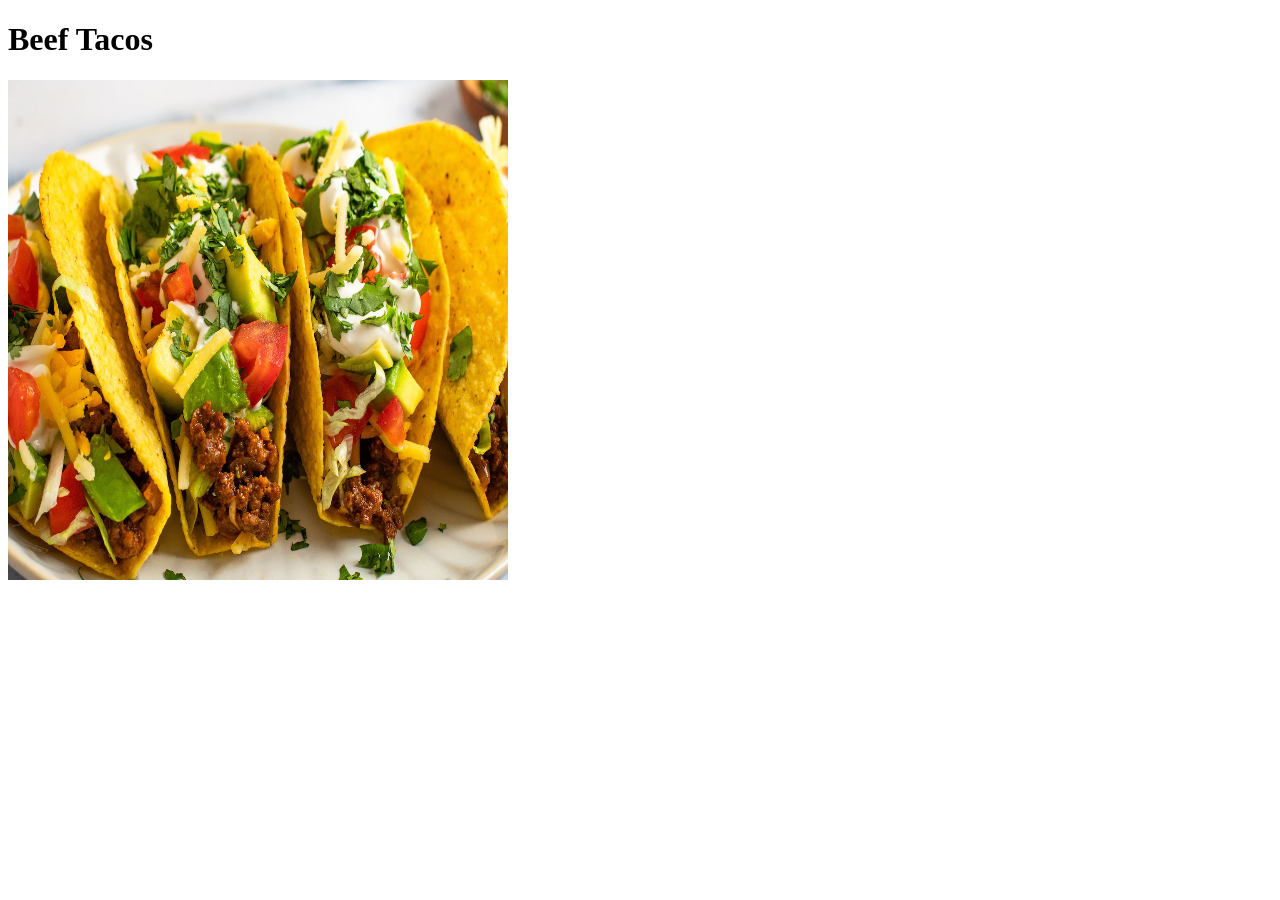
==== recipes/Beef-Tacos.html @ 09e5d190 "Build: Build  index and recipes files with image Now the index ready and linked with the recipes fil" ====
<!DOCTYPE html>
<html lang="en">
<head>
    <meta charset="UTF-8">
    <meta name="viewport" content="width=device-width, initial-scale=1.0">
    <title>Beef Tacos</title>
</head>
<body>
    <h1>Beef Tacos</h1>
    <img src="../images/Beef-Tacos.jpg" alt="Beef Tacos" width="500" height="500">

</body>
</html>
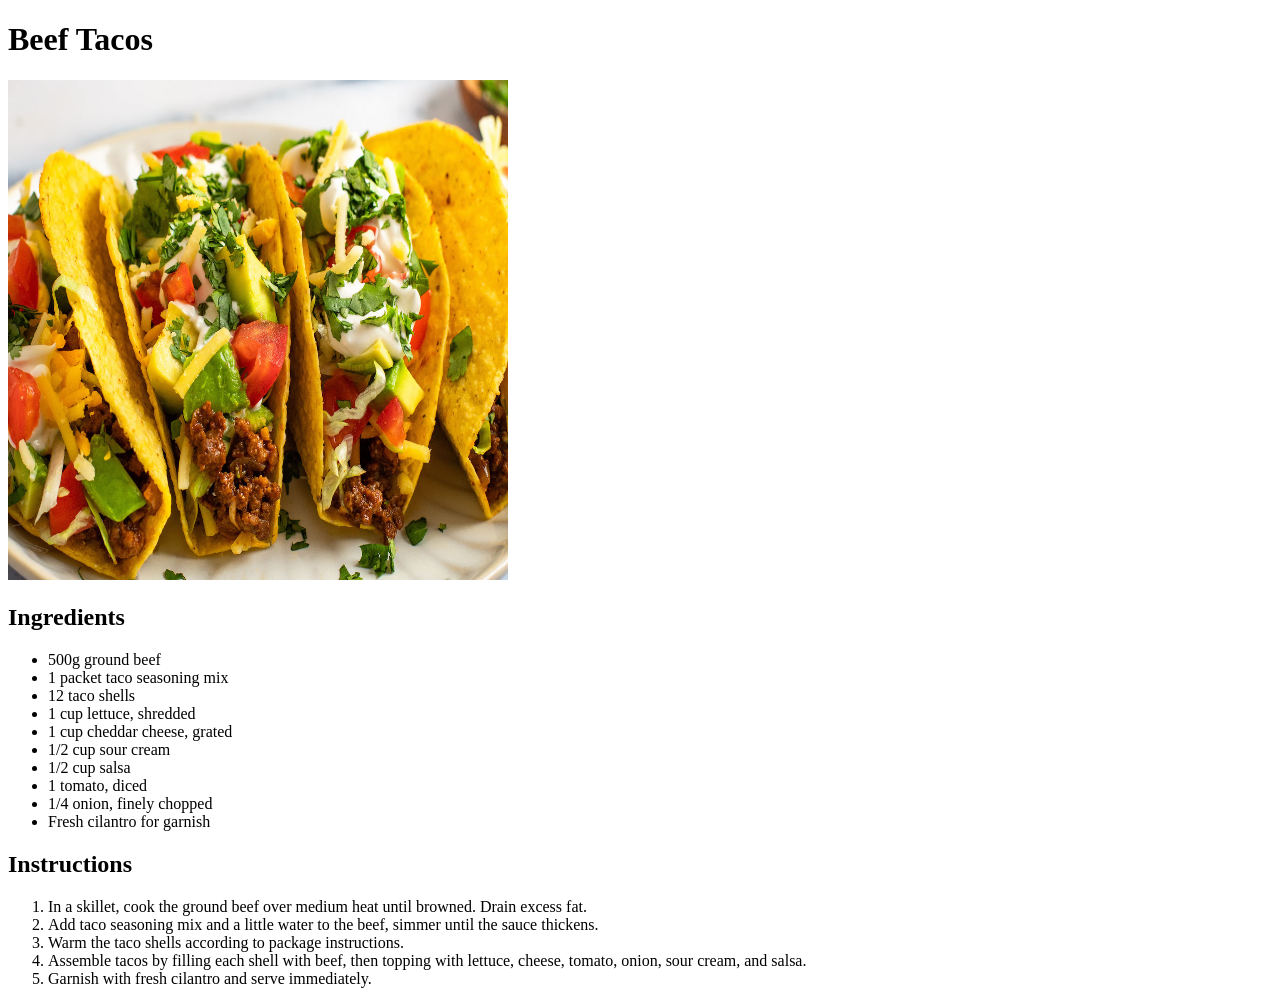
==== commit 8766e56b: "feat: add the details of Beef Tacos recipe" ====
--- a/recipes/Beef-Tacos.html
+++ b/recipes/Beef-Tacos.html
@@ -8,6 +8,26 @@
 <body>
     <h1>Beef Tacos</h1>
     <img src="../images/Beef-Tacos.jpg" alt="Beef Tacos" width="500" height="500">
-
+    <h2>Ingredients</h2>
+    <ul>
+        <li>500g ground beef</li>
+        <li>1 packet taco seasoning mix</li>
+        <li>12 taco shells</li>
+        <li>1 cup lettuce, shredded</li>
+        <li>1 cup cheddar cheese, grated</li>
+        <li>1/2 cup sour cream</li>
+        <li>1/2 cup salsa</li>
+        <li>1 tomato, diced</li>
+        <li>1/4 onion, finely chopped</li>
+        <li>Fresh cilantro for garnish</li>
+    </ul>
+    <h2>Instructions</h2>
+    <ol>
+        <li>In a skillet, cook the ground beef over medium heat until browned. Drain excess fat.</li>
+        <li>Add taco seasoning mix and a little water to the beef, simmer until the sauce thickens.</li>
+        <li>Warm the taco shells according to package instructions.</li>
+        <li>Assemble tacos by filling each shell with beef, then topping with lettuce, cheese, tomato, onion, sour cream, and salsa.</li>
+        <li>Garnish with fresh cilantro and serve immediately.</li>
+    </ol>
 </body>
 </html>
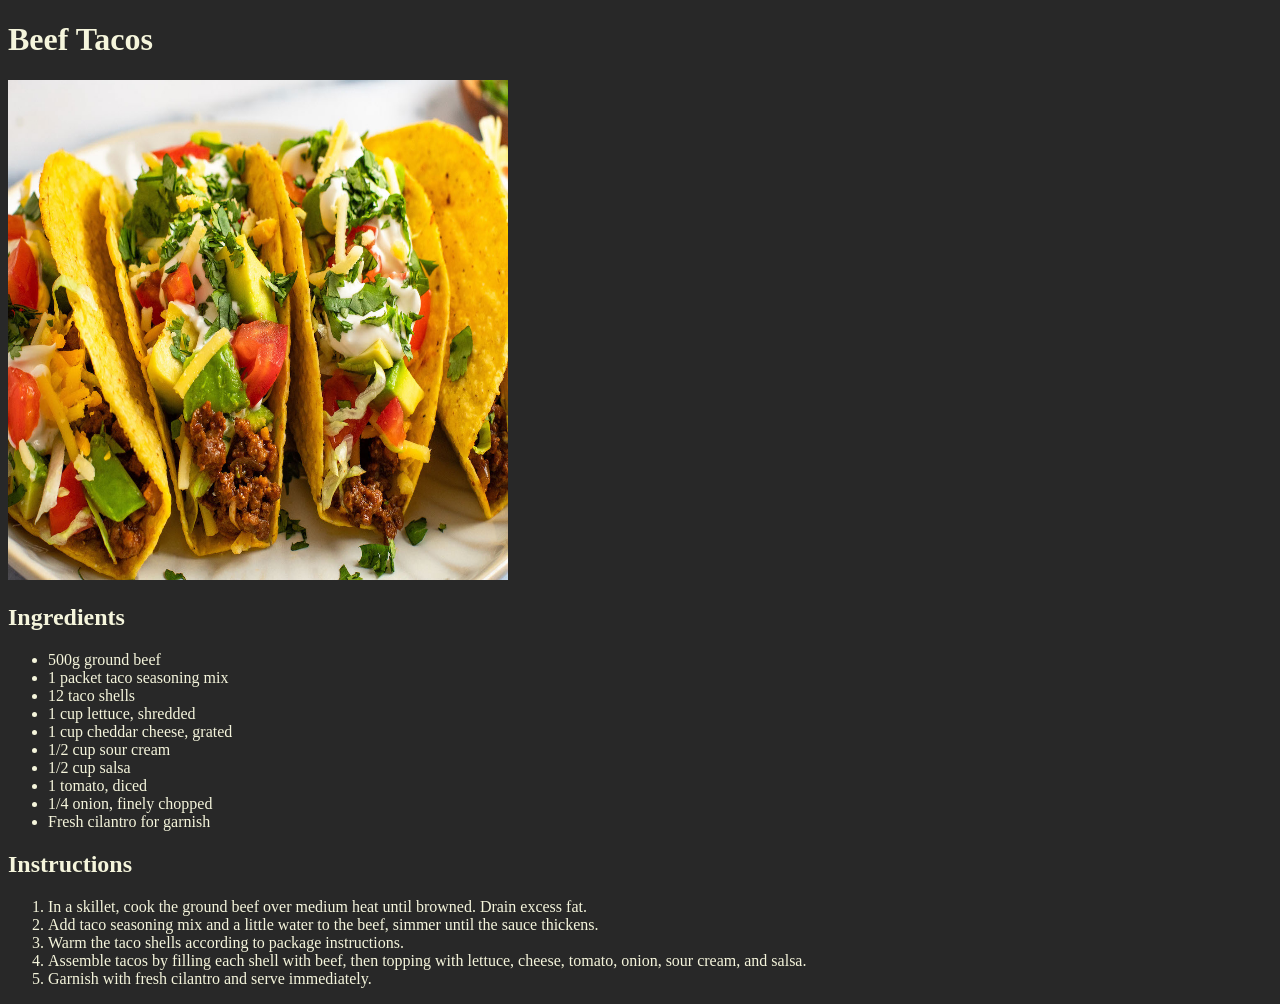
==== commit ea26c0a0: "Create : Style sheet Created style sheet and linked to every html file" ====
--- a/recipes/Beef-Tacos.html
+++ b/recipes/Beef-Tacos.html
@@ -3,6 +3,7 @@
 <head>
     <meta charset="UTF-8">
     <meta name="viewport" content="width=device-width, initial-scale=1.0">
+    <link rel="stylesheet" href="../style.css">
     <title>Beef Tacos</title>
 </head>
 <body>
--- a/style.css
+++ b/style.css
@@ -0,0 +1,15 @@
+body{
+    font-family: Garamond, serif;;
+    background-color: rgb(40, 40, 40);
+    color: beige;
+}
+li.homeItem{
+    font-size: 20px;
+    font-weight: 800;
+    
+}
+
+a {
+    color: beige;
+    text-decoration: dashed;
+}
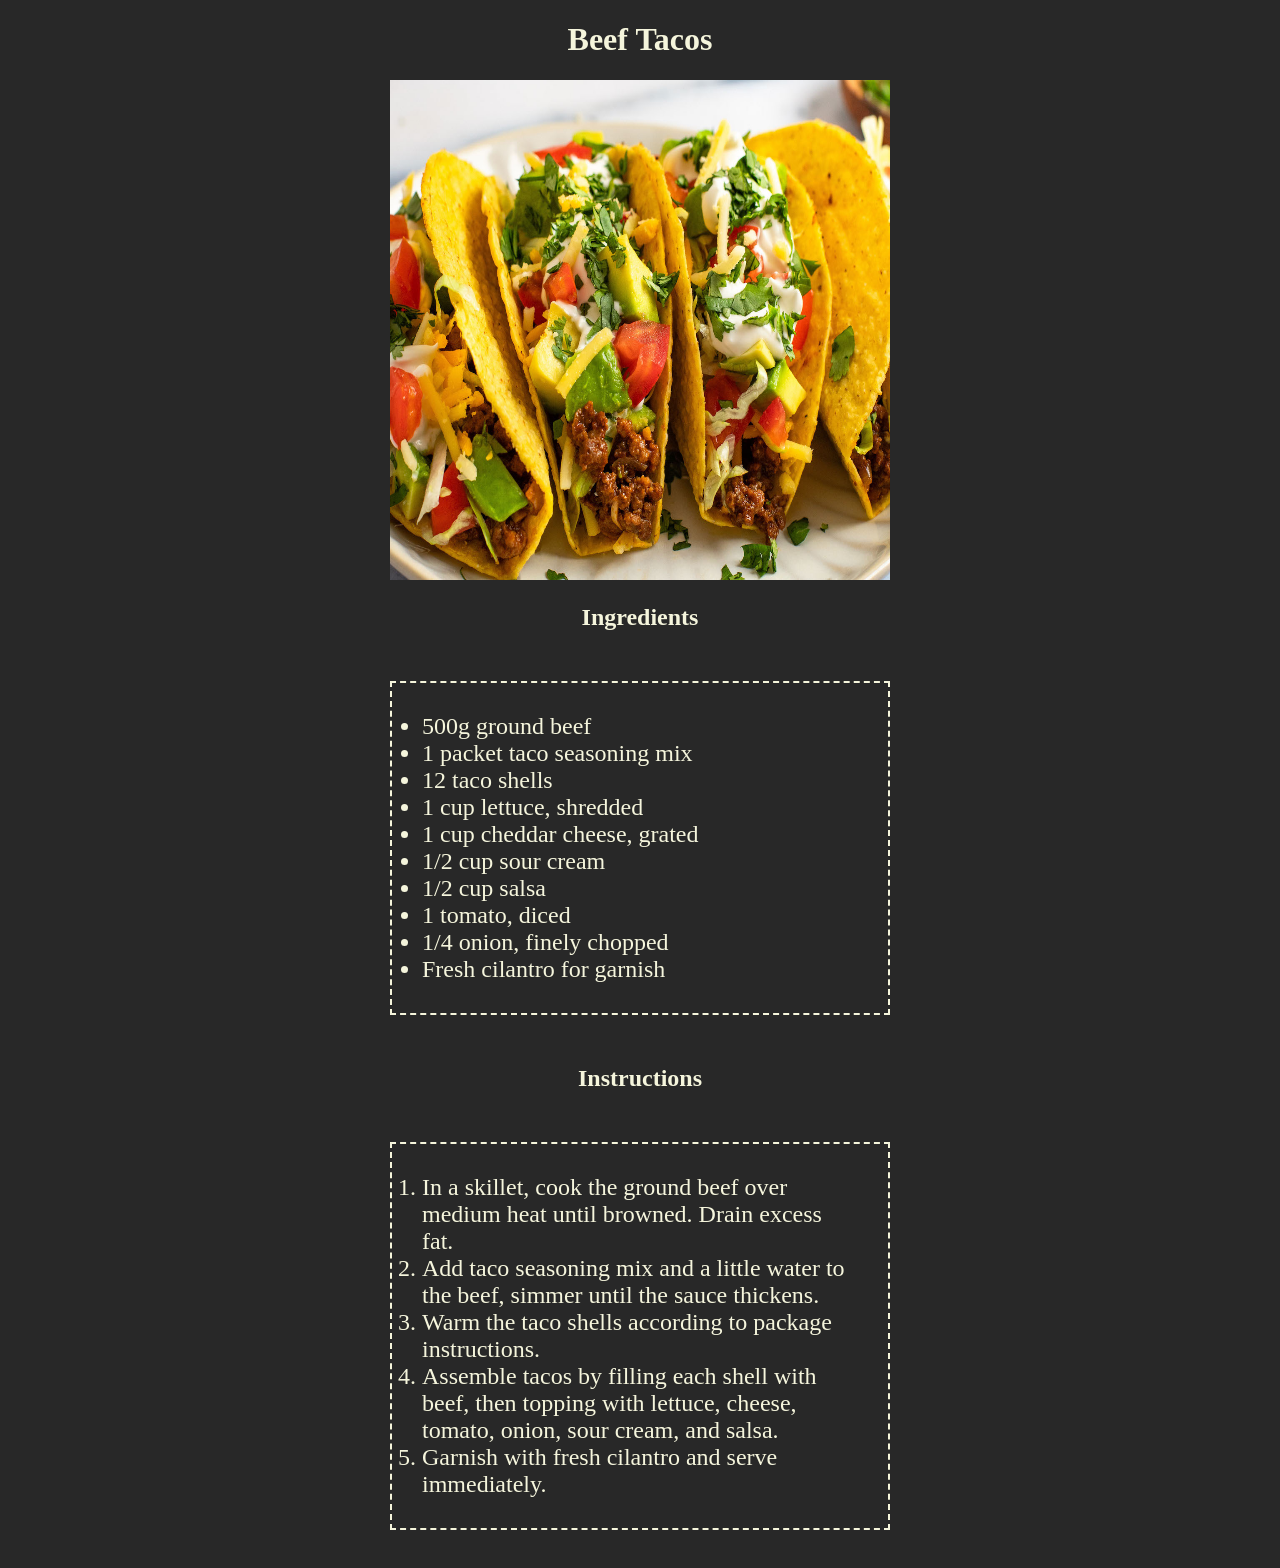
==== commit 1b434595: "Build: Containers for Ingredients and instructions place every Ingredients and instructions of each " ====
--- a/recipes/Beef-Tacos.html
+++ b/recipes/Beef-Tacos.html
@@ -9,26 +9,30 @@
 <body>
     <h1>Beef Tacos</h1>
     <img src="../images/Beef-Tacos.jpg" alt="Beef Tacos" width="500" height="500">
-    <h2>Ingredients</h2>
-    <ul>
-        <li>500g ground beef</li>
-        <li>1 packet taco seasoning mix</li>
-        <li>12 taco shells</li>
-        <li>1 cup lettuce, shredded</li>
-        <li>1 cup cheddar cheese, grated</li>
-        <li>1/2 cup sour cream</li>
-        <li>1/2 cup salsa</li>
-        <li>1 tomato, diced</li>
-        <li>1/4 onion, finely chopped</li>
-        <li>Fresh cilantro for garnish</li>
-    </ul>
-    <h2>Instructions</h2>
-    <ol>
-        <li>In a skillet, cook the ground beef over medium heat until browned. Drain excess fat.</li>
-        <li>Add taco seasoning mix and a little water to the beef, simmer until the sauce thickens.</li>
-        <li>Warm the taco shells according to package instructions.</li>
-        <li>Assemble tacos by filling each shell with beef, then topping with lettuce, cheese, tomato, onion, sour cream, and salsa.</li>
-        <li>Garnish with fresh cilantro and serve immediately.</li>
-    </ol>
+    <div class="ing-box">
+        <h2>Ingredients</h2>
+        <ul class="ing">
+            <li>500g ground beef</li>
+            <li>1 packet taco seasoning mix</li>
+            <li>12 taco shells</li>
+            <li>1 cup lettuce, shredded</li>
+            <li>1 cup cheddar cheese, grated</li>
+            <li>1/2 cup sour cream</li>
+            <li>1/2 cup salsa</li>
+            <li>1 tomato, diced</li>
+            <li>1/4 onion, finely chopped</li>
+            <li>Fresh cilantro for garnish</li>
+        </ul>
+    </div>
+    <div class="ins-box">
+        <h2>Instructions</h2>
+        <ol class="ins">
+            <li>In a skillet, cook the ground beef over medium heat until browned. Drain excess fat.</li>
+            <li>Add taco seasoning mix and a little water to the beef, simmer until the sauce thickens.</li>
+            <li>Warm the taco shells according to package instructions.</li>
+            <li>Assemble tacos by filling each shell with beef, then topping with lettuce, cheese, tomato, onion, sour cream, and salsa.</li>
+            <li>Garnish with fresh cilantro and serve immediately.</li>
+        </ol>   
+    </div>
 </body>
 </html>
--- a/style.css
+++ b/style.css
@@ -2,6 +2,7 @@
     font-family: Garamond, serif;;
     background-color: rgb(40, 40, 40);
     color: beige;
+    text-align: center;
 }
 li.homeItem{
     font-size: 20px;
@@ -12,4 +13,17 @@
 a {
     color: beige;
     text-decoration: dashed;
-}+}
+.ing, .ins{
+    display: inline-block;
+    box-sizing: border-box;
+    border: 2px beige dashed;
+    padding: 30px;
+    margin: 30px;
+    width: 500px;
+    font-size: 24px;
+    text-align: left;
+}
+/* .ins{
+    display: inline-block;
+} */
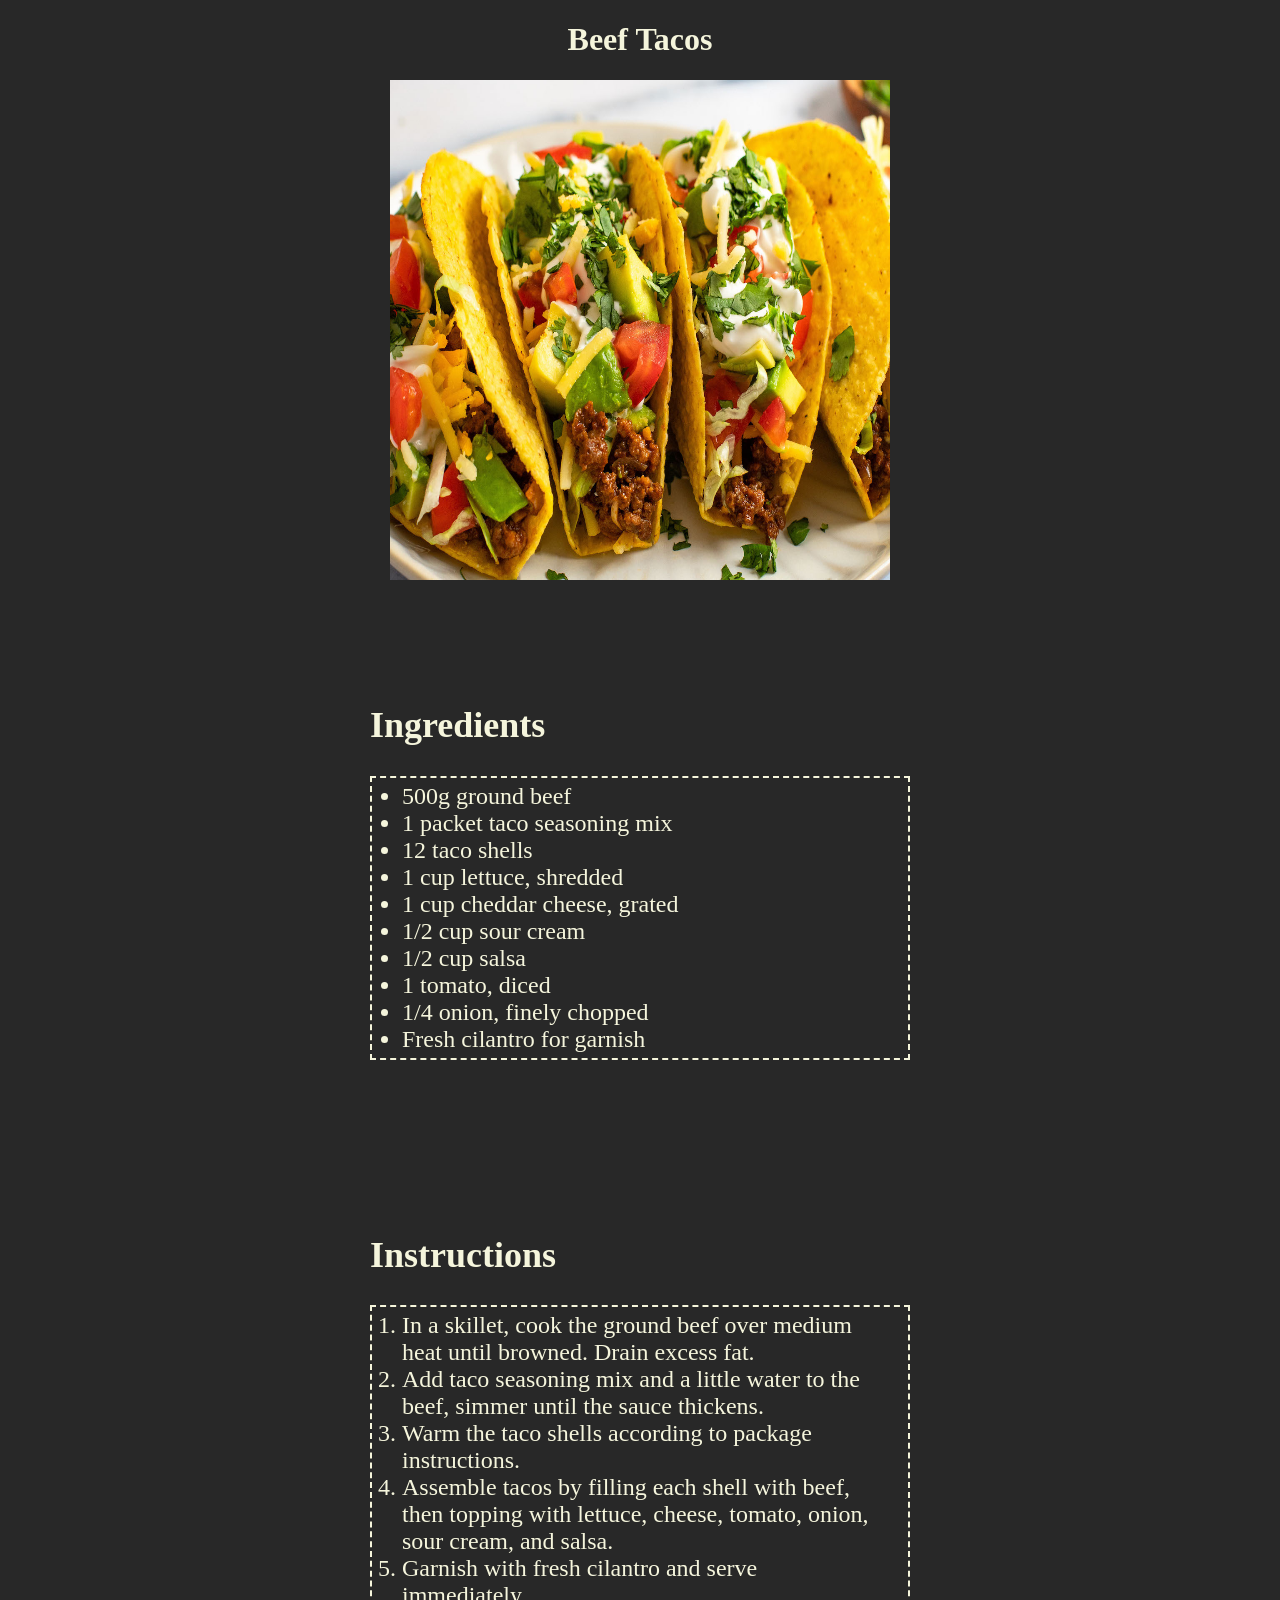
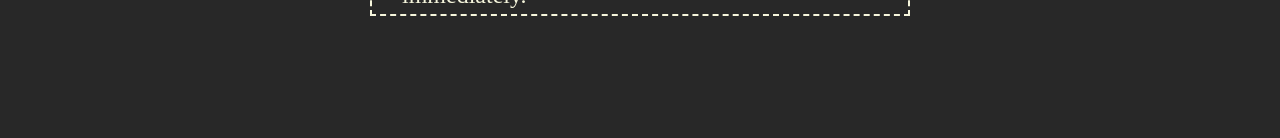
==== commit e1606506: "Fix: ingredient and instruction Put the ingredient and instruction in one container to make them sid" ====
--- a/recipes/Beef-Tacos.html
+++ b/recipes/Beef-Tacos.html
@@ -9,30 +9,32 @@
 <body>
     <h1>Beef Tacos</h1>
     <img src="../images/Beef-Tacos.jpg" alt="Beef Tacos" width="500" height="500">
-    <div class="ing-box">
-        <h2>Ingredients</h2>
-        <ul class="ing">
-            <li>500g ground beef</li>
-            <li>1 packet taco seasoning mix</li>
-            <li>12 taco shells</li>
-            <li>1 cup lettuce, shredded</li>
-            <li>1 cup cheddar cheese, grated</li>
-            <li>1/2 cup sour cream</li>
-            <li>1/2 cup salsa</li>
-            <li>1 tomato, diced</li>
-            <li>1/4 onion, finely chopped</li>
-            <li>Fresh cilantro for garnish</li>
-        </ul>
-    </div>
-    <div class="ins-box">
-        <h2>Instructions</h2>
-        <ol class="ins">
-            <li>In a skillet, cook the ground beef over medium heat until browned. Drain excess fat.</li>
-            <li>Add taco seasoning mix and a little water to the beef, simmer until the sauce thickens.</li>
-            <li>Warm the taco shells according to package instructions.</li>
-            <li>Assemble tacos by filling each shell with beef, then topping with lettuce, cheese, tomato, onion, sour cream, and salsa.</li>
-            <li>Garnish with fresh cilantro and serve immediately.</li>
-        </ol>   
+    <div class="container">
+        <div class="ing-box">
+            <h2>Ingredients</h2>
+            <ul class="ing">
+                <li>500g ground beef</li>
+                <li>1 packet taco seasoning mix</li>
+                <li>12 taco shells</li>
+                <li>1 cup lettuce, shredded</li>
+                <li>1 cup cheddar cheese, grated</li>
+                <li>1/2 cup sour cream</li>
+                <li>1/2 cup salsa</li>
+                <li>1 tomato, diced</li>
+                <li>1/4 onion, finely chopped</li>
+                <li>Fresh cilantro for garnish</li>
+            </ul>
+        </div>
+        <div class="ins-box">
+            <h2>Instructions</h2>
+            <ol class="ins">
+                <li>In a skillet, cook the ground beef over medium heat until browned. Drain excess fat.</li>
+                <li>Add taco seasoning mix and a little water to the beef, simmer until the sauce thickens.</li>
+                <li>Warm the taco shells according to package instructions.</li>
+                <li>Assemble tacos by filling each shell with beef, then topping with lettuce, cheese, tomato, onion, sour cream, and salsa.</li>
+                <li>Garnish with fresh cilantro and serve immediately.</li>
+            </ol>   
+        </div>
     </div>
 </body>
 </html>
--- a/style.css
+++ b/style.css
@@ -14,16 +14,24 @@
     color: beige;
     text-decoration: dashed;
 }
-.ing, .ins{
-    display: inline-block;
+.container {
+    text-align: center; /* This centers the inline-block elements */
+    padding: 30px;
+}
+.ing-box, .ins-box {
+    display: inline-block; /* Makes the divs sit side by side */
+    vertical-align: top; /* Align them at the top */
     box-sizing: border-box;
-    border: 2px beige dashed;
     padding: 30px;
-    margin: 30px;
-    width: 500px;
+    margin: 30px; /* Optional spacing between boxes */
+    width: 600px; /* Set width for both boxes */
     font-size: 24px;
     text-align: left;
 }
-/* .ins{
+.ins, .ing{
+    border: 2px beige dashed;
+    padding: 5px 30px;
+}
+.ins-box{
     display: inline-block;
-} */+}
